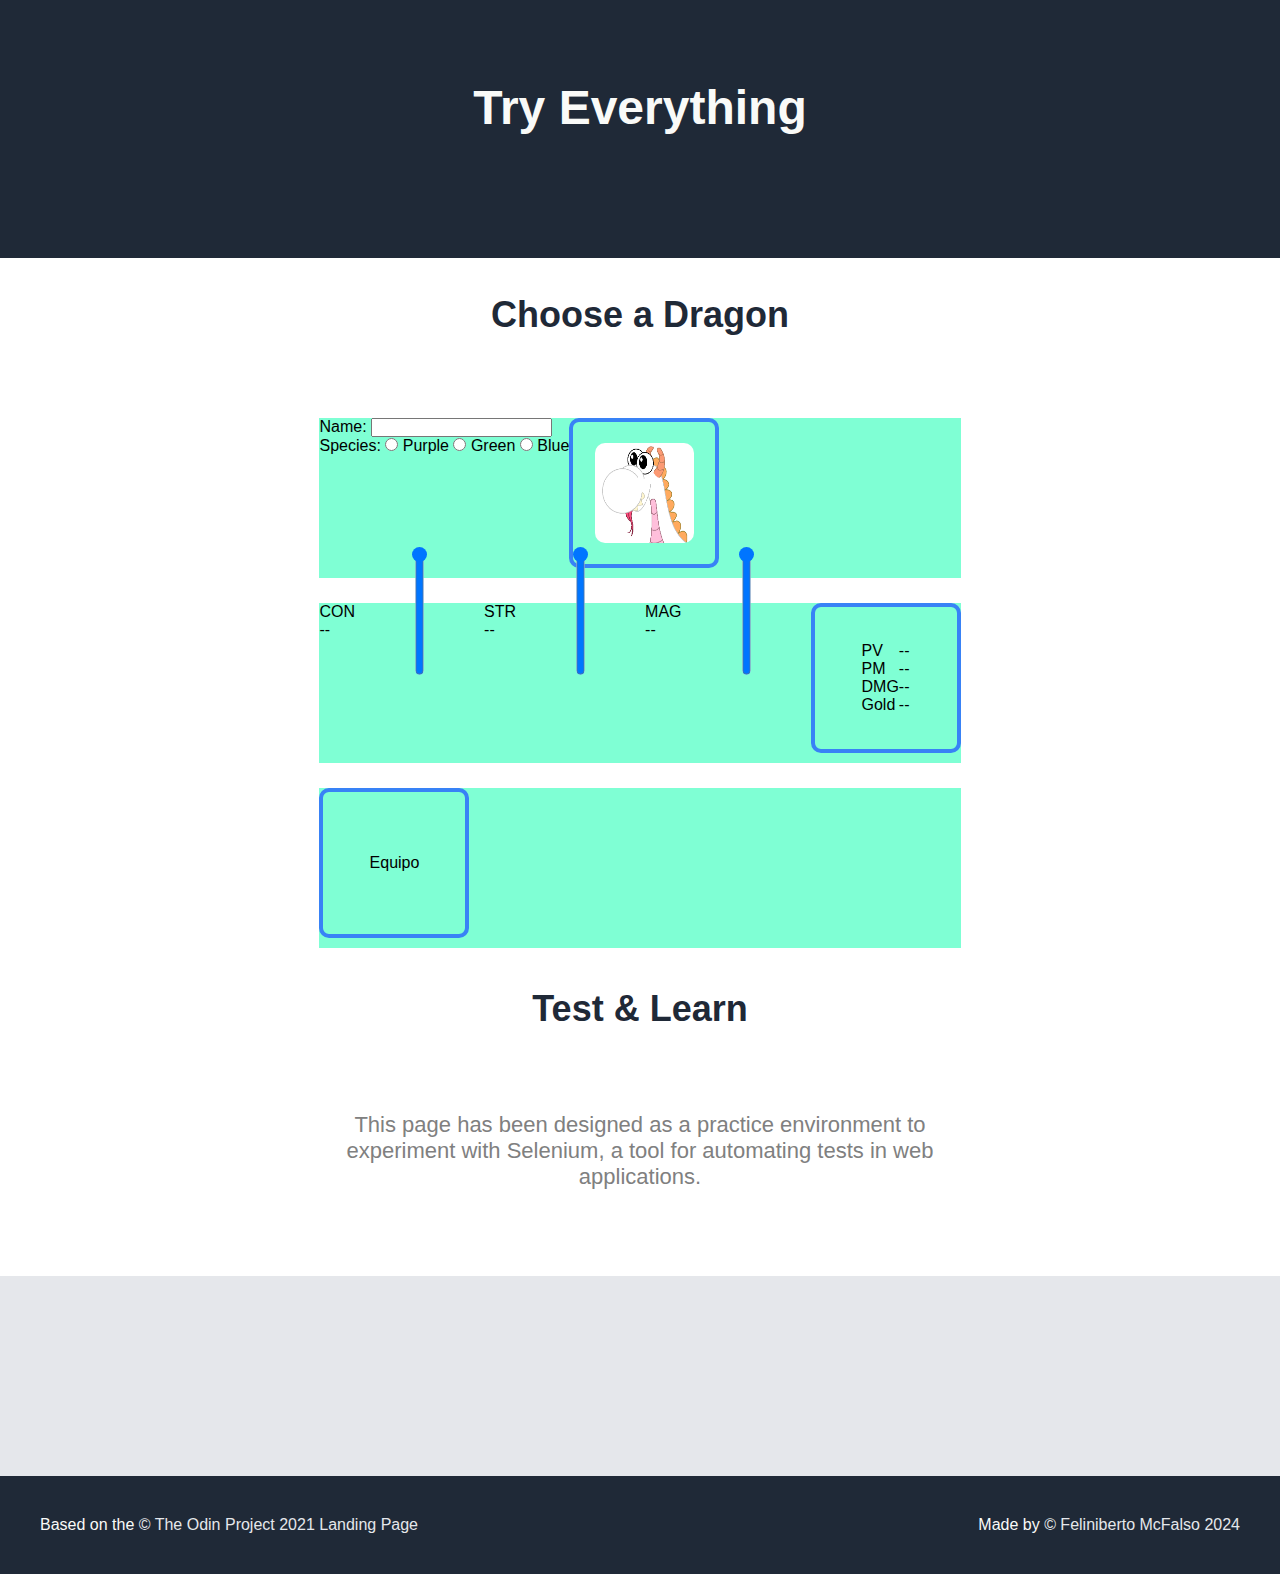
==== exercises/choose_a_dragon.html @ dd58b2ff "Add content to container.dragonsheet" ====
<!DOCTYPE html>
<html lang="en">
    <head>
        <meta charset="UTF-8">
        <meta http-equiv="X-UA-Compatible" content="IE=edge">
        <meta name="viewport" content="width=device-width, initial-scale=1.0">
        <title>Test & Learn</title>
        <link rel="stylesheet" href="../styles.css">
        <link rel="preconnect" href="https://fonts.googleapis.com">
        <link rel="preconnect" href="https://fonts.gstatic.com" crossorigin>
        <link href="https://fonts.googleapis.com/css2?family=Lato:ital,wght@0,400;0,700;1,400;1,700&display=swap" rel="stylesheet">
    </head>
    <body>
        <div class="header">
            <div class="presentation">
                <div class="title">
                    <div class="text1">Try Everything</div>
                </div>
                <div class="menu"></div>
            </div>
        </div>
        <div class="information">
            <div class="titleinfo">Choose a Dragon</div>
            <div class="containerinfo dragonsheet">

                <div class="card dragonsheet">
                    <div class="cardcontent dragonsheet">
                        <div class="name dragonsheet">
                            <label for="name">Name:</label>
                            <input type="text" id="name"/>
                        </div>
                        <div class="radio dragonsheet">
                            <label>Species:</label>
                            <input type="radio" id="purple" name="species">
                            <label for="purple">Purple</label>
                            <input type="radio" id="green" name="species">
                            <label for="green">Green</label>
                            <input type="radio" id="blue" name="species">
                            <label for="blue">Blue</label>
                        </div>
                    </div>
                    <div class="img">
                        <img class="img-content" src="../images/sin_color_piel.png" alt="code">
                    </div>
                </div>

                <div class="card dragonsheet">
                    <div class="cardcontent dragonsheet" id="attributessheet">
                        
                        <div class="attrcard">
                            <div class="attrtitle">CON</div>
                            <div class="attrvalue">--</div>
                        </div>
                        <div class="slidercontainer">
                            <input type="range" min="0" max="4" value="4" class="slider">
                        </div>
                        
                        <div class="attrcard">
                            <div class="attrtitle">STR</div>
                            <div class="attrvalue">--</div>
                        </div>
                        <div class="slidercontainer">
                            <input type="range" min="0" max="4" value="4" class="slider">
                        </div>

                        <div class="attrcard">
                            <div class="attrtitle">MAG</div>
                            <div class="attrvalue">--</div>
                        </div>
                        <div class="slidercontainer">
                            <input type="range" min="0" max="4" value="4" class="slider">
                        </div>

                    </div>
                    <div class="img">
                        <div class="points dragonsheet">
                            <div class="titlepoints">PV</div>
                            <div class="titlepoints">PM</div>
                            <div class="titlepoints">DMG</div>
                            <div class="titlepoints">Gold</div>
                        </div>
                        <div class="valuepoints dragonsheet">
                            <div class="numberpoints">--</div>
                            <div class="numberpoints">--</div>
                            <div class="numberpoints">--</div>
                            <div class="numberpoints">--</div>
                        </div>
                    </div>
                </div>

                <div class="card dragonsheet">
                    
                    <div class="cardcontent dragonsheet">

                    </div>

                    <div class="img">
                        <div>Equipo</div>
                    </div>

                </div>

            </div>
            <div class="titleinfo">Test & Learn</div>
            <div class="subtext">This page has been designed as a practice environment to experiment with Selenium, a tool for automating tests in web applications.</div>
        </div>  
        
        <div class="quotes">
            <div class="quotetext">
                <!--checkbox, label chexckbox, button Clear, button Save-->
            </div>
        </div>
            
        <div class="footer">
            <div class="footer-left">Based on the <a href="https://www.theodinproject.com/lessons/foundations-landing-page">&#169 The Odin Project 2021 Landing Page</a></div>
            <div class="footer-right">Made by <a href="https://github.com/BeCuber">&#169 Feliniberto McFalso 2024</a></div>
        </div>
    </body>
</html>
---- styles.css ----
/* Reseteo y estilos generales */
* {
    box-sizing: border-box;
    font-family: 'Roboto', sans-serif;
    margin: 0;
    padding: 0;
}

body {
    height: 100vh;
    display: flex;
    flex-direction: column;
}

/* Sección header */
.header {
    background-color: #1F2937;
    padding: 80px 200px 1px;
    
}

.presentation {
    display: flex;
    flex-direction: column;
    align-items: center; /* Centra los elementos */
    gap: 32px;
    margin-bottom: 60px;
}

.title {
    display: flex;
    flex-direction: column;
    align-items: flex-start;
}

.text1 {
    font-size: 48px;
    font-weight: bolder;
    color: #F9FAF8;
}

.menu {
    width: 900px;
    display: flex;
    justify-content: space-between;
    align-items: center;
    gap: 10px; /* Espacio entre los links */
    padding: 10px; /* Añadir un poco de padding */
    margin-top: 10px; /* Ajusta el espacio con respecto al fondo */
}

.link {
    background-color: #F9FAF8; /* Comportamiento de botón */
    color: #3882F6;
    border-radius: 7px;
    padding: 20px; /* Ajusta el padding según lo necesario */
    display: flex;
    flex: 1;
    justify-content: center;
    align-items: center;
    cursor: pointer; /* Cambia el cursor al pasar sobre el link */
    width: fit-content; /* Ajusta el ancho al contenido */
    border: none;
    font-size: 18px;
    font-weight: 370;
    margin: 0 5px;
}

/* Sección information */
.information {
    display: flex;
    flex-direction: column;
    align-items: center;
    padding: 36px;
    margin-bottom: 50px;
    gap: 40px;
}

.titleinfo {
    font-size: 36px;
    color: #1F2937;
    font-weight: bolder;
    margin-bottom: 42px;
}

.containerinfo {
    display: flex;
    gap: 25px;
}

.containerinfo.dragonsheet{
    flex-direction: column;
}

.card.dragonsheet{
    display: flex;
    background-color: aquamarine;
}

.img {
    display: flex;
    justify-content: center; /* Centra horizontalmente */
    align-items: center; /* Centra verticalmente */
    height: 150px;
    width: 150px;
    border: 4px solid #3882F6;
    border-radius: 10px;
    margin-bottom: 10px;
}

.img-content {
    width: 70%; /* Mantén este porcentaje o ajusta según lo que necesites */
    height: 70%; /* Mantén este porcentaje o ajusta según lo que necesites */
    border-radius: 10px;
}

.subtext {
    width: 650px;
    text-align: center;
    color: grey;
    font-size: 22px;
    font-weight: 100;
}

/* Sección quotes */

.quotes {
    background-color: #E5E7EB;
    padding: 100px;
    display: flex;
    flex-direction: column;
    align-items: center;
}

.quotetext {
    width: 690px;
    display: flex;
    flex-direction: column;
    align-items: flex-start;
    gap: 12px;
}

.italicquote {
    font-size: 36px;
    font-style: italic;
    font-weight: lighter;
}

.signquote {
    font-size: 22px;
    font-weight: bold;
    align-self: flex-end;
}

/* Sección footer */

.footer {
    background-color: #1F2937;
    display: flex;
    justify-content: space-between; /* Cambiado para separarlos al máximo */
    align-items: center;    
    color: #F9FAF8;
    padding: 40px;
}

.footer-left a,
.footer-right a {
    color: #E5E7EB; /* Color de texto para los enlaces */
    text-decoration: none; /* Evitar subrayado */
}

.footer-left a:hover,
.footer-right a:hover {
    text-decoration: underline; /* Subrayado al pasar el ratón */
}

.slider{
    transform: rotate(270deg);
}

#attributessheet{
    display: flex;
}
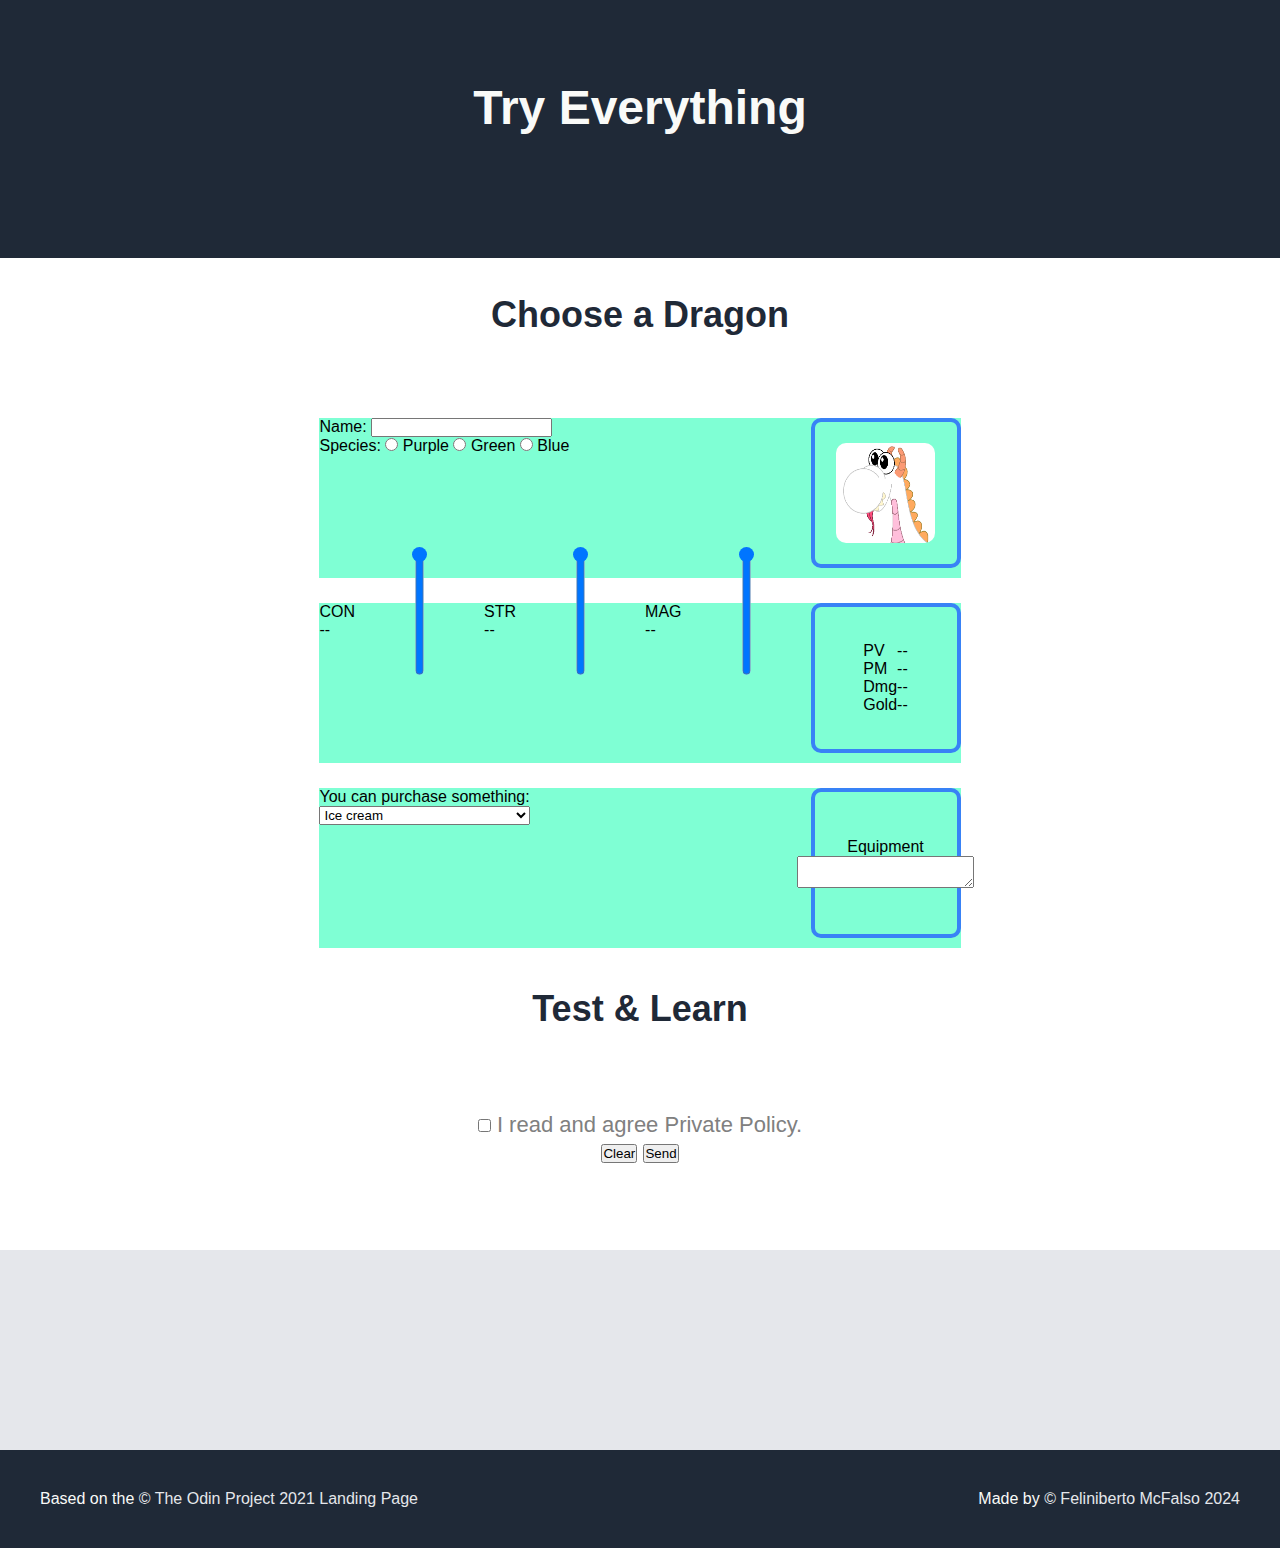
==== commit c326d02d: "Put all initial form elements in choose_a_dragon.html" ====
--- a/exercises/choose_a_dragon.html
+++ b/exercises/choose_a_dragon.html
@@ -21,6 +21,7 @@
         </div>
         <div class="information">
             <div class="titleinfo">Choose a Dragon</div>
+
             <div class="containerinfo dragonsheet">
 
                 <div class="card dragonsheet">
@@ -76,7 +77,7 @@
                         <div class="points dragonsheet">
                             <div class="titlepoints">PV</div>
                             <div class="titlepoints">PM</div>
-                            <div class="titlepoints">DMG</div>
+                            <div class="titlepoints">Dmg</div>
                             <div class="titlepoints">Gold</div>
                         </div>
                         <div class="valuepoints dragonsheet">
@@ -90,24 +91,45 @@
 
                 <div class="card dragonsheet">
                     
-                    <div class="cardcontent dragonsheet">
-
+                    <div class="cardcontent dragonsheet" id="equipmentsheet">
+                        <label for="items">You can purchase something:</label>
+                        <select id="items">
+                            <option value="icecream">Ice cream</option>
+                            <option value="balloon">Balloon</option>
+                            <option value="rubberchicken">Rubber chicken</option>
+                            <option value="canteen">Canteen</option>
+                            <option value="phonecharger">Phone charger</option>
+                            <option value="extinguisher">Extinguisher</option>
+                            <option value="firstaid">First-aid kit</option>
+                        </select>
                     </div>
 
-                    <div class="img">
-                        <div>Equipo</div>
+                    <div class="img" id="equipmentpurchased">
+                        <label for="equipment">Equipment</label>
+                        <textarea id="equipment"></textarea>
                     </div>
 
                 </div>
 
             </div>
+
+
             <div class="titleinfo">Test & Learn</div>
-            <div class="subtext">This page has been designed as a practice environment to experiment with Selenium, a tool for automating tests in web applications.</div>
+            <div class="subtext"><div class="checkboxcontainer">
+                <input type="checkbox" id="agree">
+                <label for="agree">I read and agree Private Policy.</label>
+            </div>
+            <div class="buttonscontainer">
+                <button id="btnclear">Clear</button>
+                <button id="btnsend">Send</button>
+            </div></div>
         </div>  
         
         <div class="quotes">
             <div class="quotetext">
                 <!--checkbox, label chexckbox, button Clear, button Save-->
+                
+                
             </div>
         </div>
             
--- a/styles.css
+++ b/styles.css
@@ -95,6 +95,7 @@
 .card.dragonsheet{
     display: flex;
     background-color: aquamarine;
+    justify-content: space-between;
 }
 
 .img {
@@ -180,4 +181,14 @@
 
 #attributessheet{
     display: flex;
-}+}
+
+#equipmentsheet{
+    display: flex;
+    flex-direction: column;
+}
+
+#equipmentpurchased{
+    display: flex;
+    flex-direction: column;
+}
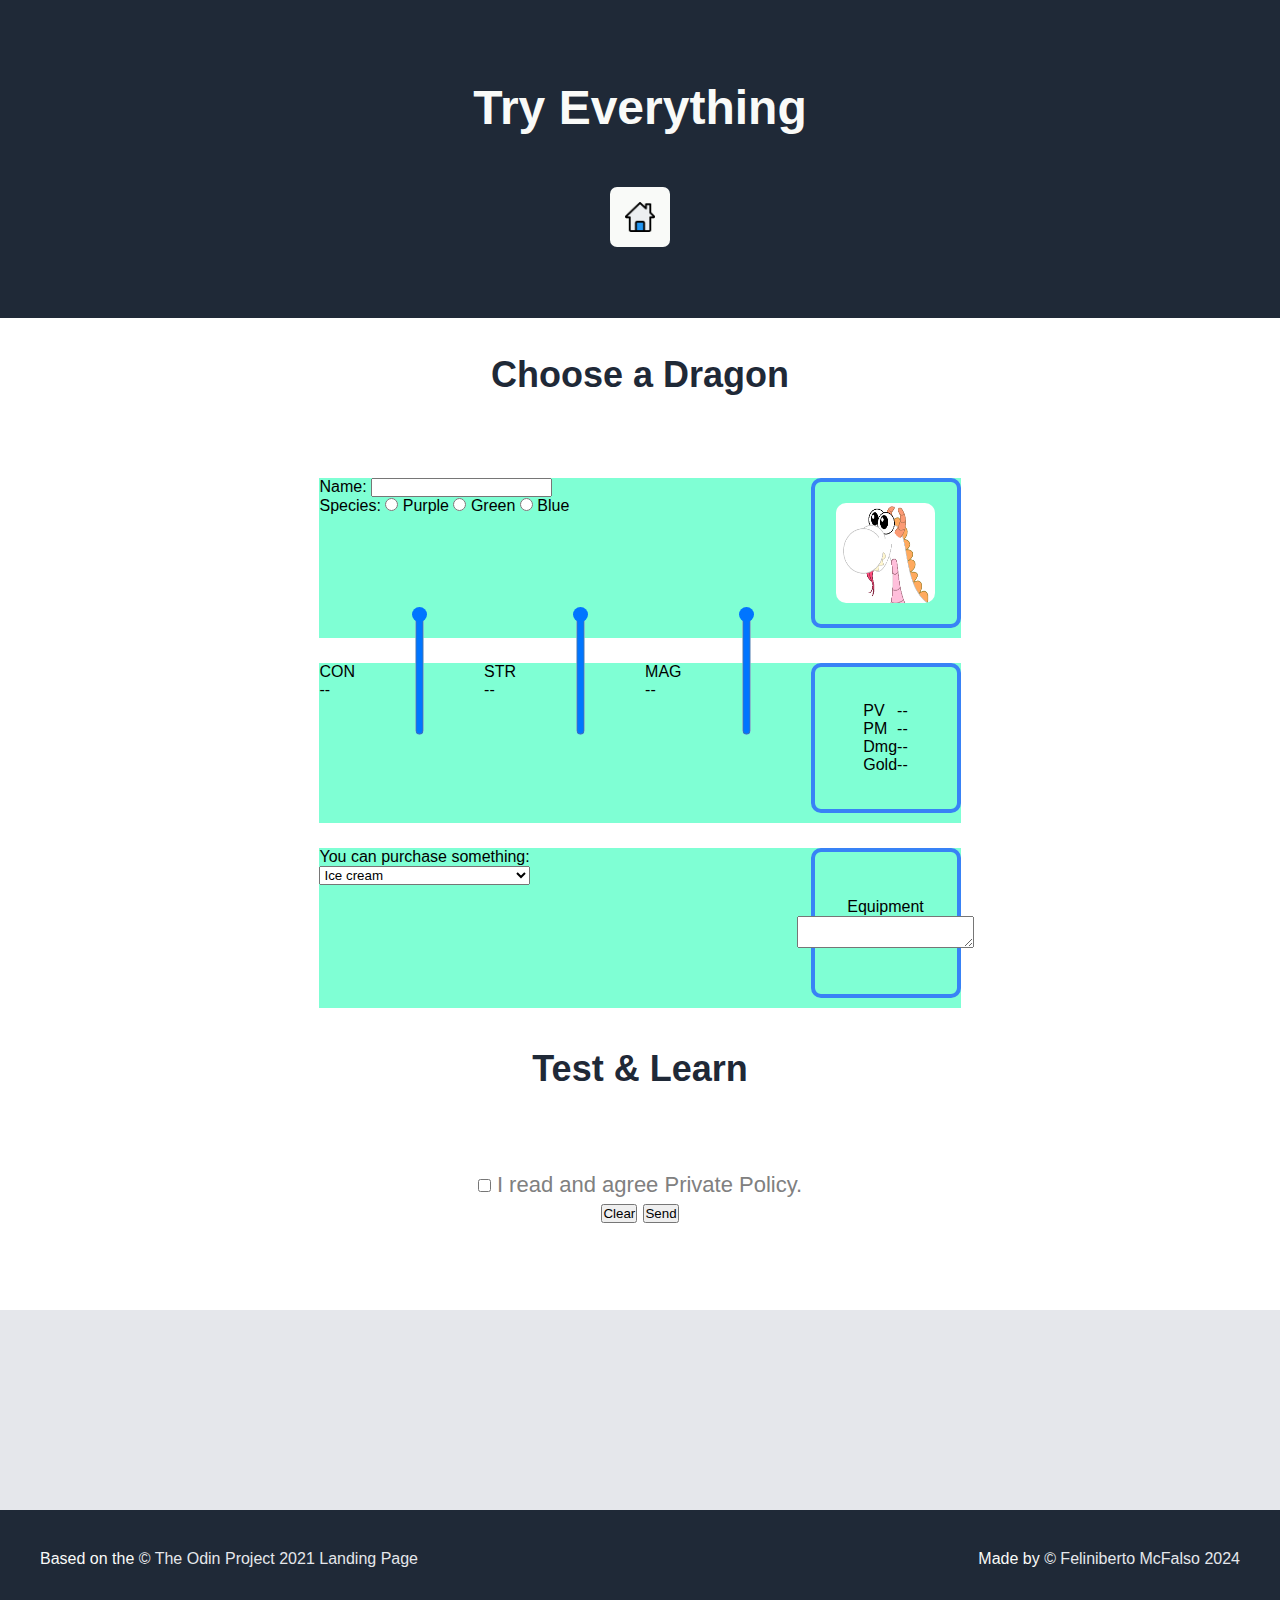
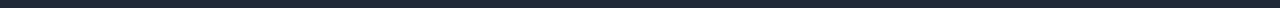
==== commit 31e8a687: "Add home button to choose_a_dragon.html" ====
--- a/exercises/choose_a_dragon.html
+++ b/exercises/choose_a_dragon.html
@@ -16,7 +16,9 @@
                 <div class="title">
                     <div class="text1">Try Everything</div>
                 </div>
-                <div class="menu"></div>
+                <div class="menu" id="homemenu">
+                    <button id="homebtn" class="link" onclick="window.location.href='../index.html'"><img id="homeicon" src="../images/home.png" alt="home"></button>
+                </div>
             </div>
         </div>
         <div class="information">
--- a/styles.css
+++ b/styles.css
@@ -192,3 +192,17 @@
     display: flex;
     flex-direction: column;
 }
+
+#homeicon {
+    max-width: 30px;
+    height: auto;
+}
+
+#homebtn {
+    flex:none;
+    padding: 15px;
+}
+
+#homemenu {
+    justify-content: center;
+}
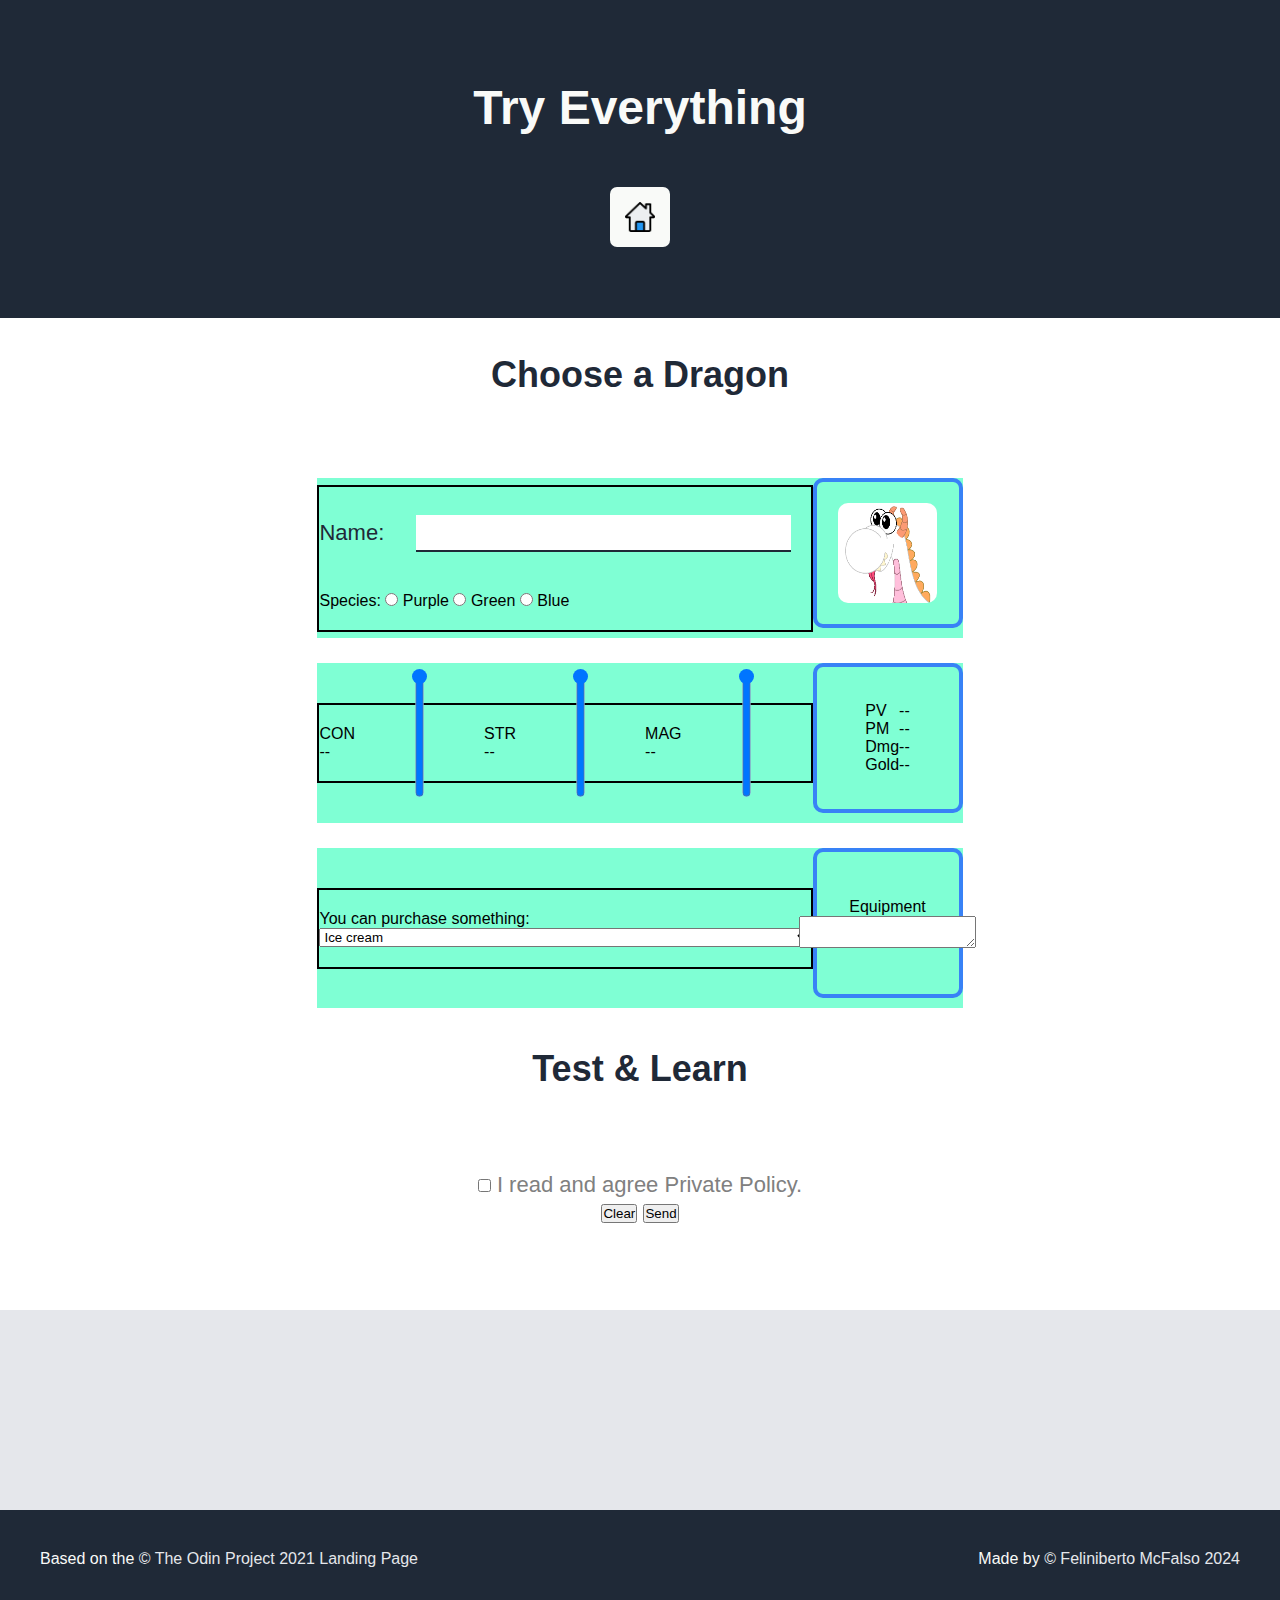
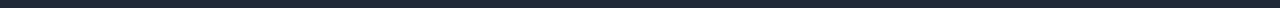
==== commit 8dcd5a28: "Finish Name card id dragonsheet" ====
--- a/exercises/choose_a_dragon.html
+++ b/exercises/choose_a_dragon.html
@@ -27,7 +27,7 @@
             <div class="containerinfo dragonsheet">
 
                 <div class="card dragonsheet">
-                    <div class="cardcontent dragonsheet">
+                    <div class="cardcontent dragonsheet" id="identifysheet">
                         <div class="name dragonsheet">
                             <label for="name">Name:</label>
                             <input type="text" id="name"/>
--- a/styles.css
+++ b/styles.css
@@ -96,6 +96,7 @@
     display: flex;
     background-color: aquamarine;
     justify-content: space-between;
+    align-items: center;
 }
 
 .img {
@@ -206,3 +207,42 @@
 #homemenu {
     justify-content: center;
 }
+
+.cardcontent.dragonsheet {
+    border: 2px solid black;
+    flex: 1;
+    padding-top: 20px;
+    padding-bottom: 20px;
+    
+}
+
+#identifysheet {
+    display: flex;
+    flex-direction: column;
+    justify-content: space-around;
+    gap: 32px;
+    
+}
+
+.name.dragonsheet {
+    display: flex;
+    align-items: center;
+    gap: 32px;
+    text-align: center;
+    color: #1F2937;
+    font-size: 22px;
+    font-weight: 100;
+}
+
+#name {
+    width: 100%;
+    padding: 6px 12px;
+    margin: 8px 0;
+    box-sizing: border-box;
+    border: none;
+    border-bottom: 2px solid #1F2937;
+    color: #1F2937;
+    font-size: 20px;
+    font-weight: 100;
+    margin-right: 20px;
+}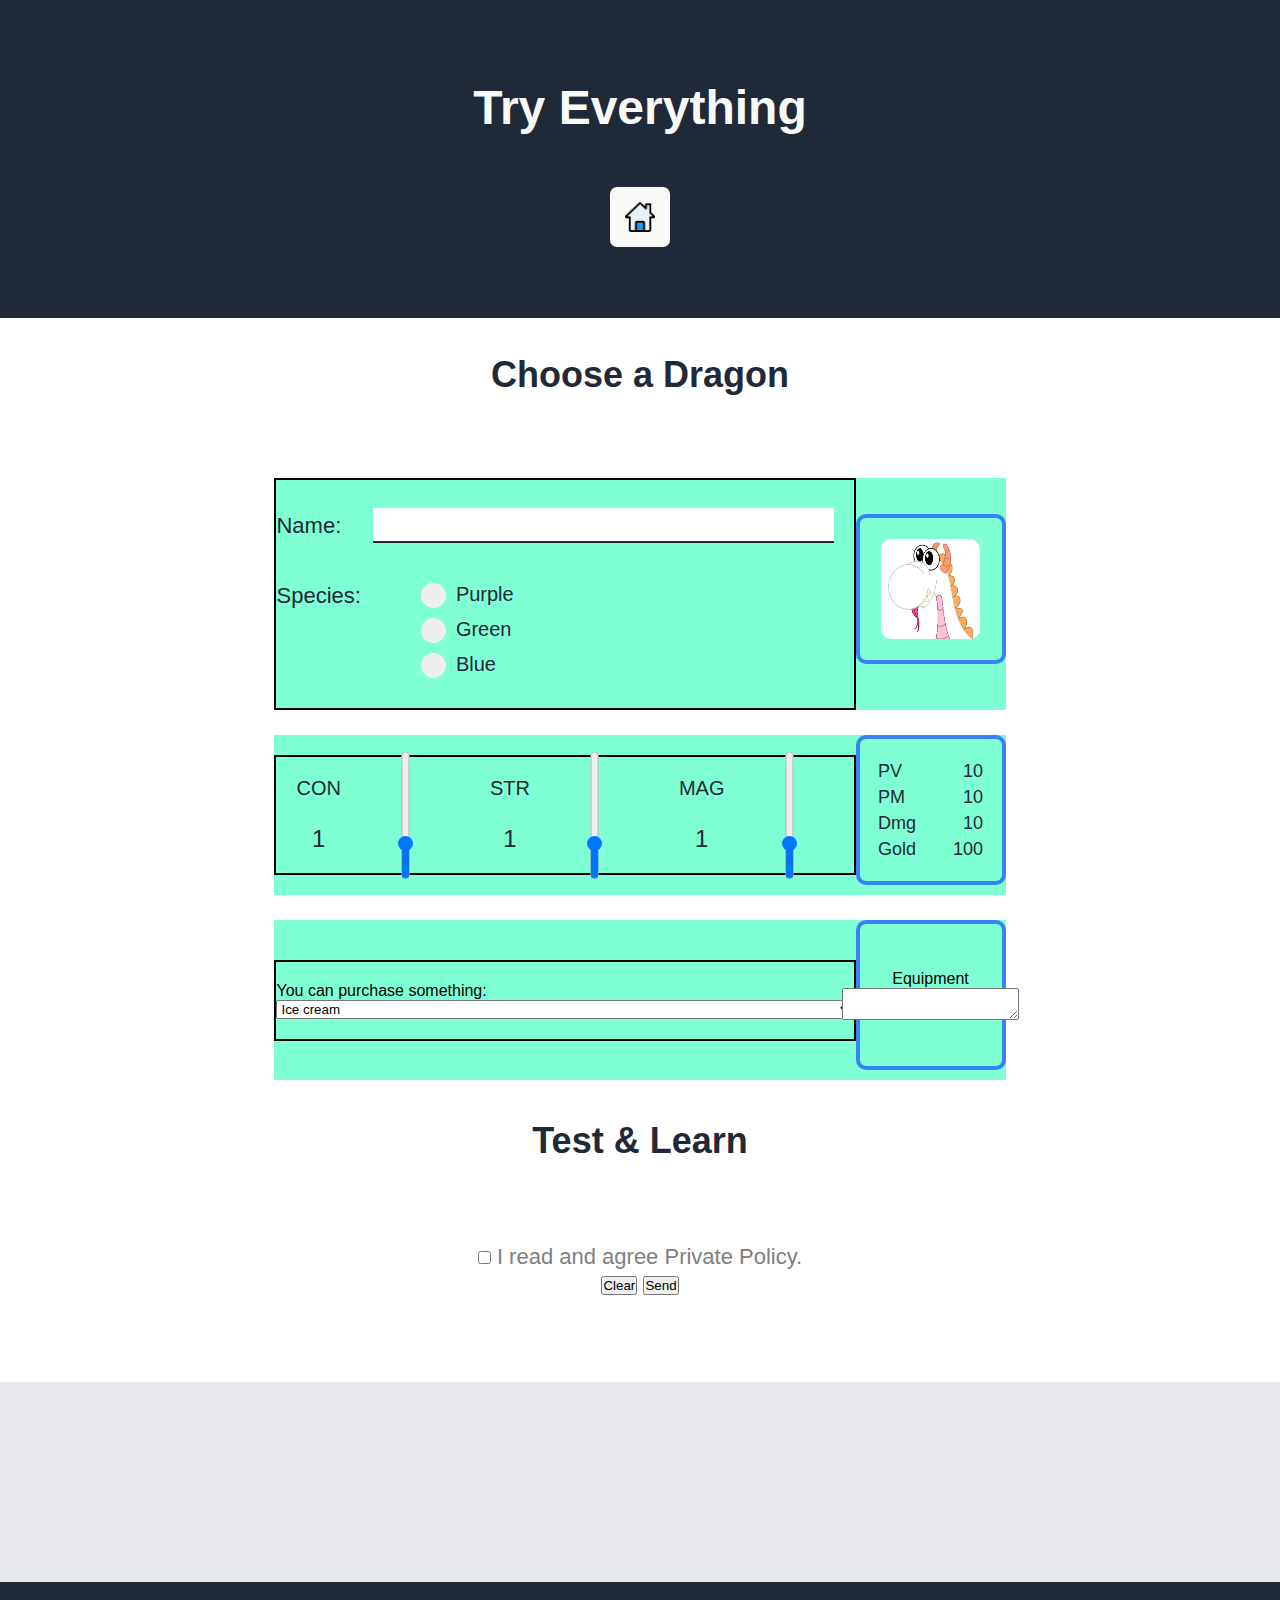
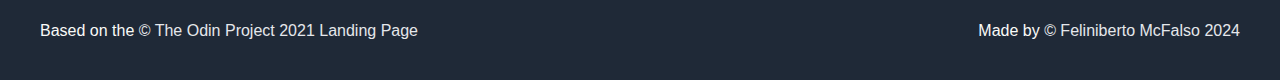
==== commit a4d93512: "Modify cards of attributes and name" ====
--- a/exercises/choose_a_dragon.html
+++ b/exercises/choose_a_dragon.html
@@ -34,12 +34,20 @@
                         </div>
                         <div class="radio dragonsheet">
                             <label>Species:</label>
-                            <input type="radio" id="purple" name="species">
-                            <label for="purple">Purple</label>
-                            <input type="radio" id="green" name="species">
-                            <label for="green">Green</label>
-                            <input type="radio" id="blue" name="species">
-                            <label for="blue">Blue</label>
+                            <div class="radiobtn dragonsheet">
+                                <label class="labelforradiobtn">Purple
+                                    <input type="radio" id="purple" name="species">
+                                    <span class="checkmark"></span>
+                                </label>
+                                <label class="labelforradiobtn">Green
+                                    <input type="radio" id="green" name="species">
+                                    <span class="checkmark"></span>
+                                </label>
+                                <label class="labelforradiobtn">Blue
+                                    <input type="radio" id="blue" name="species">
+                                    <span class="checkmark"></span>
+                                </label>
+                            </div>
                         </div>
                     </div>
                     <div class="img">
@@ -52,30 +60,30 @@
                         
                         <div class="attrcard">
                             <div class="attrtitle">CON</div>
-                            <div class="attrvalue">--</div>
+                            <div class="attrvalue">1</div>
                         </div>
                         <div class="slidercontainer">
-                            <input type="range" min="0" max="4" value="4" class="slider">
+                            <input type="range" min="0" max="4" value="1" class="slider" id="slidercon">
                         </div>
                         
                         <div class="attrcard">
                             <div class="attrtitle">STR</div>
-                            <div class="attrvalue">--</div>
+                            <div class="attrvalue">1</div>
                         </div>
                         <div class="slidercontainer">
-                            <input type="range" min="0" max="4" value="4" class="slider">
+                            <input type="range" min="0" max="4" value="1" class="slider" id="sliderstr">
                         </div>
 
                         <div class="attrcard">
                             <div class="attrtitle">MAG</div>
-                            <div class="attrvalue">--</div>
+                            <div class="attrvalue">1</div>
                         </div>
                         <div class="slidercontainer">
-                            <input type="range" min="0" max="4" value="4" class="slider">
+                            <input type="range" min="0" max="4" value="1" class="slider" id="slidermag">
                         </div>
 
                     </div>
-                    <div class="img">
+                    <div class="img" id="pointscard">
                         <div class="points dragonsheet">
                             <div class="titlepoints">PV</div>
                             <div class="titlepoints">PM</div>
@@ -83,10 +91,10 @@
                             <div class="titlepoints">Gold</div>
                         </div>
                         <div class="valuepoints dragonsheet">
-                            <div class="numberpoints">--</div>
-                            <div class="numberpoints">--</div>
-                            <div class="numberpoints">--</div>
-                            <div class="numberpoints">--</div>
+                            <div class="numberpoints">10</div>
+                            <div class="numberpoints">10</div>
+                            <div class="numberpoints">10</div>
+                            <div class="numberpoints">100</div>
                         </div>
                     </div>
                 </div>
--- a/styles.css
+++ b/styles.css
@@ -242,7 +242,128 @@
     border: none;
     border-bottom: 2px solid #1F2937;
     color: #1F2937;
+    font-size: 18px;
+    font-weight: 100;
+    margin-right: 20px;
+}
+
+.radio.dragonsheet {
+    color: #1F2937;
+    font-size: 22px;
+    font-weight: 100;
+    display: flex;
+}
+
+.radiobtn.dragonsheet {
+    margin-left: 60px;
+}
+
+/* The container */
+.labelforradiobtn {
+    display: block;
+    position: relative;
+    padding-left: 35px;
+    margin-bottom: 12px;
+    cursor: pointer;
     font-size: 20px;
-    font-weight: 100;
-    margin-right: 20px;
-}+    -webkit-user-select: none;
+    -moz-user-select: none;
+    -ms-user-select: none;
+    user-select: none;
+  }
+  
+  /* Hide the browser's default radio button */
+  .labelforradiobtn input {
+    position: absolute;
+    opacity: 0;
+    cursor: pointer;
+  }
+  
+  /* Create a custom radio button */
+  .checkmark {
+    position: absolute;
+    top: 0;
+    left: 0;
+    height: 25px;
+    width: 25px;
+    background-color: #eee;
+    border-radius: 50%;
+  }
+  
+  /* On mouse-over, add a grey background color */
+  .labelforradiobtn:hover input ~ .checkmark {
+    background-color: #ccc;
+  }
+  
+  /* When the radio button is checked, add a blue background */
+  .labelforradiobtn input:checked ~ .checkmark {
+    background-color: #2196F3;
+  }
+  
+  /* Create the indicator (the dot/circle - hidden when not checked) */
+  .checkmark:after {
+    content: "";
+    position: absolute;
+    display: none;
+  }
+  
+  /* Show the indicator (dot/circle) when checked */
+  .labelforradiobtn input:checked ~ .checkmark:after {
+    display: block;
+  }
+  
+  /* Style the indicator (dot/circle) */
+  .labelforradiobtn .checkmark:after {
+       top: 9px;
+      left: 9px;
+      width: 8px;
+      height: 8px;
+      border-radius: 50%;
+      background: white;
+  }
+
+  .attrcard {
+    color: #1F2937;
+    font-size: 20px;
+    font-weight: 100;
+    text-align: center;
+    display: flex;
+    flex-direction: column;
+    align-items: center;
+    justify-content:center;
+    gap: 25px;
+    margin-left: 20px;
+  }
+
+  .attrvalue{
+    font-size: 24px;
+    font-weight: 400;
+  }
+
+  .slidercontainer{
+    margin-top: 30px;
+  }
+
+#pointscard {
+    color: #1F2937;
+    font-size: 18px;
+    font-weight: 100;
+    display: flex;
+    align-self: center;
+    justify-content:space-around;
+}
+
+.points.dragonsheet{
+    display: flex;
+    flex-direction: column;
+    gap: 5px;
+}
+
+.valuepoints.dragonsheet{
+    display: flex;
+    flex-direction: column;
+    gap: 5px;
+    font-weight: 300;
+    align-items: flex-end;
+}
+  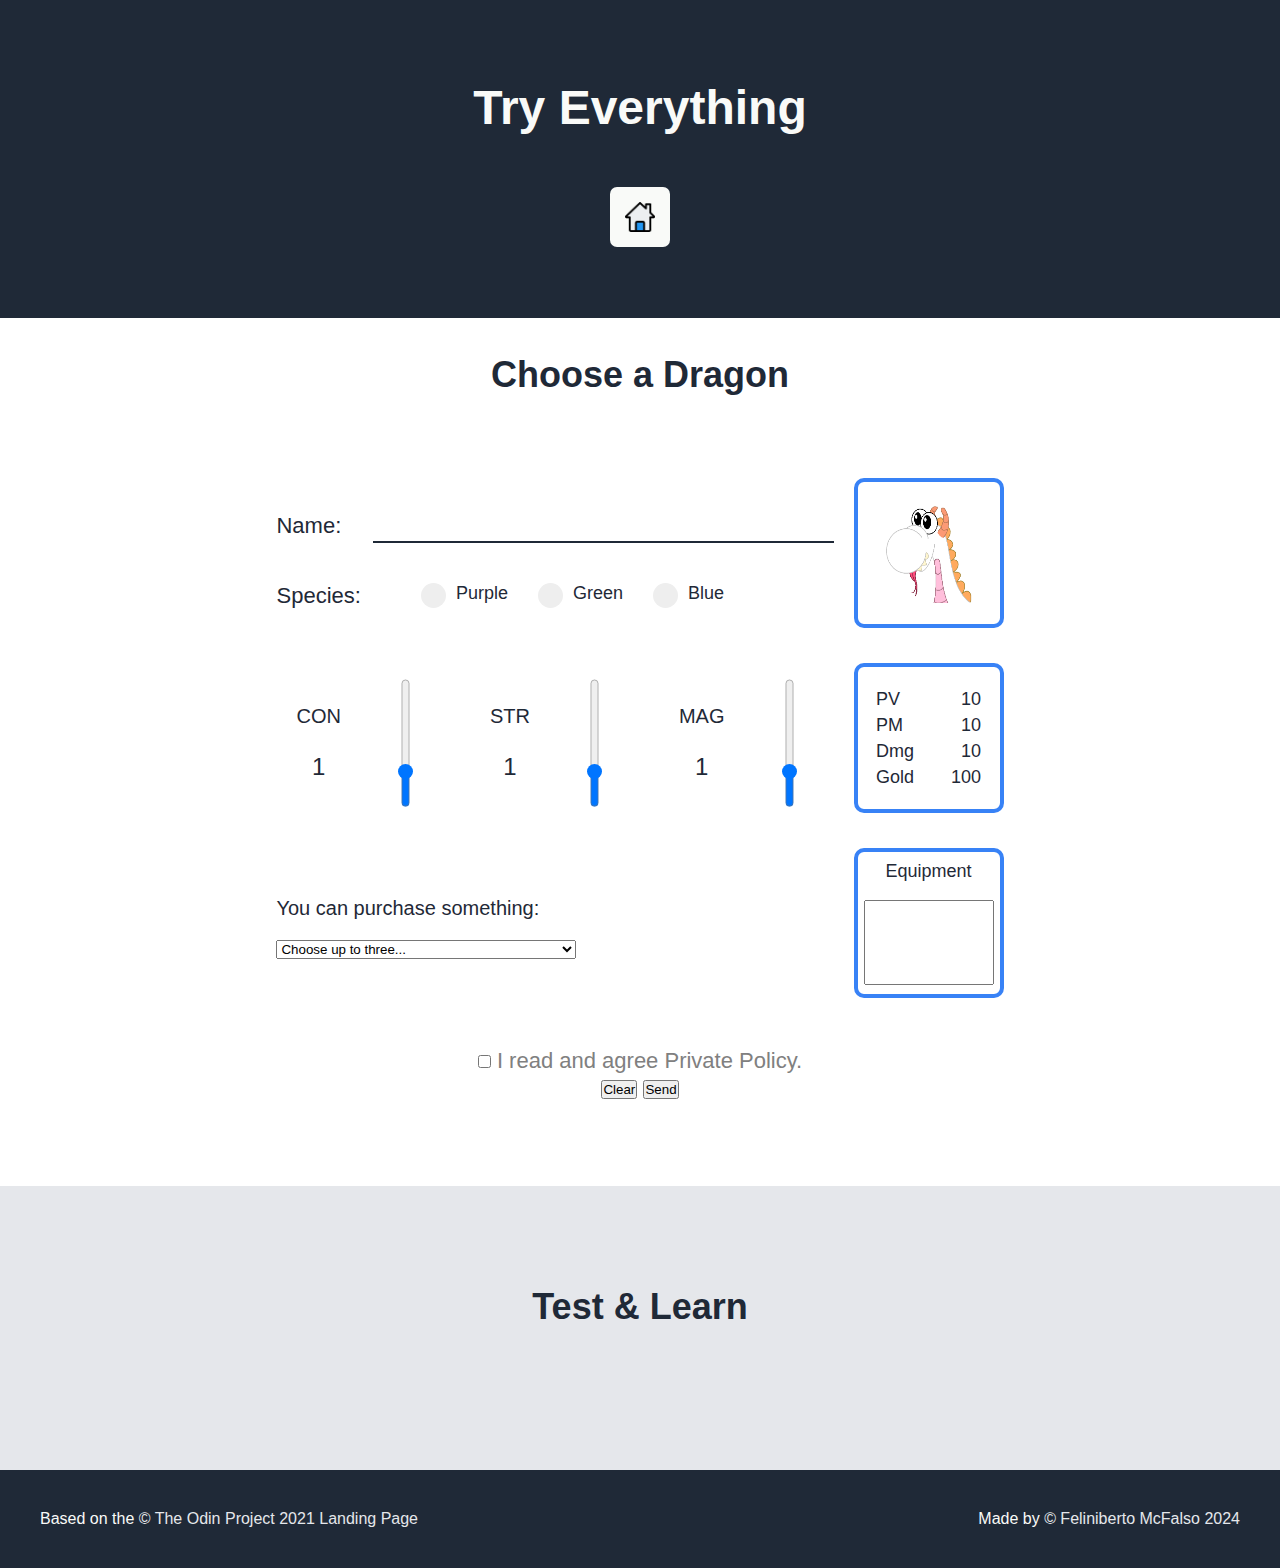
==== commit b2160e52: "Add Js for sliders radiobtns select and textarea" ====
--- a/exercises/choose_a_dragon.html
+++ b/exercises/choose_a_dragon.html
@@ -6,6 +6,7 @@
         <meta name="viewport" content="width=device-width, initial-scale=1.0">
         <title>Test & Learn</title>
         <link rel="stylesheet" href="../styles.css">
+        <script src="../script.js" defer></script>
         <link rel="preconnect" href="https://fonts.googleapis.com">
         <link rel="preconnect" href="https://fonts.gstatic.com" crossorigin>
         <link href="https://fonts.googleapis.com/css2?family=Lato:ital,wght@0,400;0,700;1,400;1,700&display=swap" rel="stylesheet">
@@ -57,32 +58,31 @@
 
                 <div class="card dragonsheet">
                     <div class="cardcontent dragonsheet" id="attributessheet">
-                        
                         <div class="attrcard">
-                            <div class="attrtitle">CON</div>
-                            <div class="attrvalue">1</div>
+                            <div class="attrtitle" id="attrtitlecon">CON</div>
+                            <div class="attrvalue" id="attrvaluecon">1</div>
                         </div>
-                        <div class="slidercontainer">
+                        <div class="slidercontainer" id="sliderconcontainer">
                             <input type="range" min="0" max="4" value="1" class="slider" id="slidercon">
                         </div>
                         
                         <div class="attrcard">
-                            <div class="attrtitle">STR</div>
-                            <div class="attrvalue">1</div>
+                            <div class="attrtitle" id="attrtitlestr">STR</div>
+                            <div class="attrvalue" id="attrvaluestr">1</div>
                         </div>
-                        <div class="slidercontainer">
+                        <div class="slidercontainer" id="sliderstrcontainer">
                             <input type="range" min="0" max="4" value="1" class="slider" id="sliderstr">
                         </div>
-
+                    
                         <div class="attrcard">
-                            <div class="attrtitle">MAG</div>
-                            <div class="attrvalue">1</div>
+                            <div class="attrtitle" id="attrtitlemag">MAG</div>
+                            <div class="attrvalue" id="attrvaluemag">1</div>
                         </div>
-                        <div class="slidercontainer">
+                        <div class="slidercontainer" id="slidermagcontainer">
                             <input type="range" min="0" max="4" value="1" class="slider" id="slidermag">
                         </div>
-
                     </div>
+                    
                     <div class="img" id="pointscard">
                         <div class="points dragonsheet">
                             <div class="titlepoints">PV</div>
@@ -99,11 +99,12 @@
                     </div>
                 </div>
 
-                <div class="card dragonsheet">
+                <div class="card dragonsheet" id="store">
                     
                     <div class="cardcontent dragonsheet" id="equipmentsheet">
                         <label for="items">You can purchase something:</label>
-                        <select id="items">
+                        <select name="items" id="itemsforsell">
+                            <option value="" disabled selected>Choose up to three...</option>
                             <option value="icecream">Ice cream</option>
                             <option value="balloon">Balloon</option>
                             <option value="rubberchicken">Rubber chicken</option>
@@ -116,19 +117,18 @@
 
                     <div class="img" id="equipmentpurchased">
                         <label for="equipment">Equipment</label>
-                        <textarea id="equipment"></textarea>
+                        <textarea id="equipment" rows="3" col="20"></textarea>
                     </div>
 
                 </div>
 
             </div>
 
-
-            <div class="titleinfo">Test & Learn</div>
             <div class="subtext"><div class="checkboxcontainer">
                 <input type="checkbox" id="agree">
                 <label for="agree">I read and agree Private Policy.</label>
             </div>
+
             <div class="buttonscontainer">
                 <button id="btnclear">Clear</button>
                 <button id="btnsend">Send</button>
@@ -136,10 +136,8 @@
         </div>  
         
         <div class="quotes">
-            <div class="quotetext">
-                <!--checkbox, label chexckbox, button Clear, button Save-->
-                
-                
+            <div class="quotetext" id="exercisesquotes">
+                <div class="titleinfo">Test & Learn</div>                
             </div>
         </div>
             
--- a/styles.css
+++ b/styles.css
@@ -94,7 +94,6 @@
 
 .card.dragonsheet{
     display: flex;
-    background-color: aquamarine;
     justify-content: space-between;
     align-items: center;
 }
@@ -209,7 +208,6 @@
 }
 
 .cardcontent.dragonsheet {
-    border: 2px solid black;
     flex: 1;
     padding-top: 20px;
     padding-bottom: 20px;
@@ -256,6 +254,8 @@
 
 .radiobtn.dragonsheet {
     margin-left: 60px;
+    display: flex;
+    gap: 30px;
 }
 
 /* The container */
@@ -265,7 +265,7 @@
     padding-left: 35px;
     margin-bottom: 12px;
     cursor: pointer;
-    font-size: 20px;
+    font-size: 18px;
     -webkit-user-select: none;
     -moz-user-select: none;
     -ms-user-select: none;
@@ -314,12 +314,12 @@
   
   /* Style the indicator (dot/circle) */
   .labelforradiobtn .checkmark:after {
-       top: 9px;
-      left: 9px;
-      width: 8px;
-      height: 8px;
-      border-radius: 50%;
-      background: white;
+    top: 9px;
+    left: 9px;
+    width: 8px;
+    height: 8px;
+    border-radius: 50%;
+    background: white;
   }
 
   .attrcard {
@@ -366,4 +366,36 @@
     font-weight: 300;
     align-items: flex-end;
 }
-  +
+#equipmentsheet {
+    color: #1F2937;
+    font-size: 20px;
+    font-weight: 100;
+    display: flex;
+    gap: 20px;
+    flex: none;
+    width: 300px; /* Ajusta el valor según el tamaño deseado */
+    max-width: 100%;
+}
+
+#equipmentpurchased{
+    color: #1F2937;
+    font-size: 18px;
+    font-weight: 100;
+    display: flex;
+    flex-direction: column;
+    justify-content: space-around;
+}
+
+#equipment {
+    width: 130px;
+    height: 85px;
+    padding: 10px;
+    font-size: 14px;
+    color: #1F2937;
+    resize: none;
+}
+
+#exercisesquotes{
+    align-items: center;
+}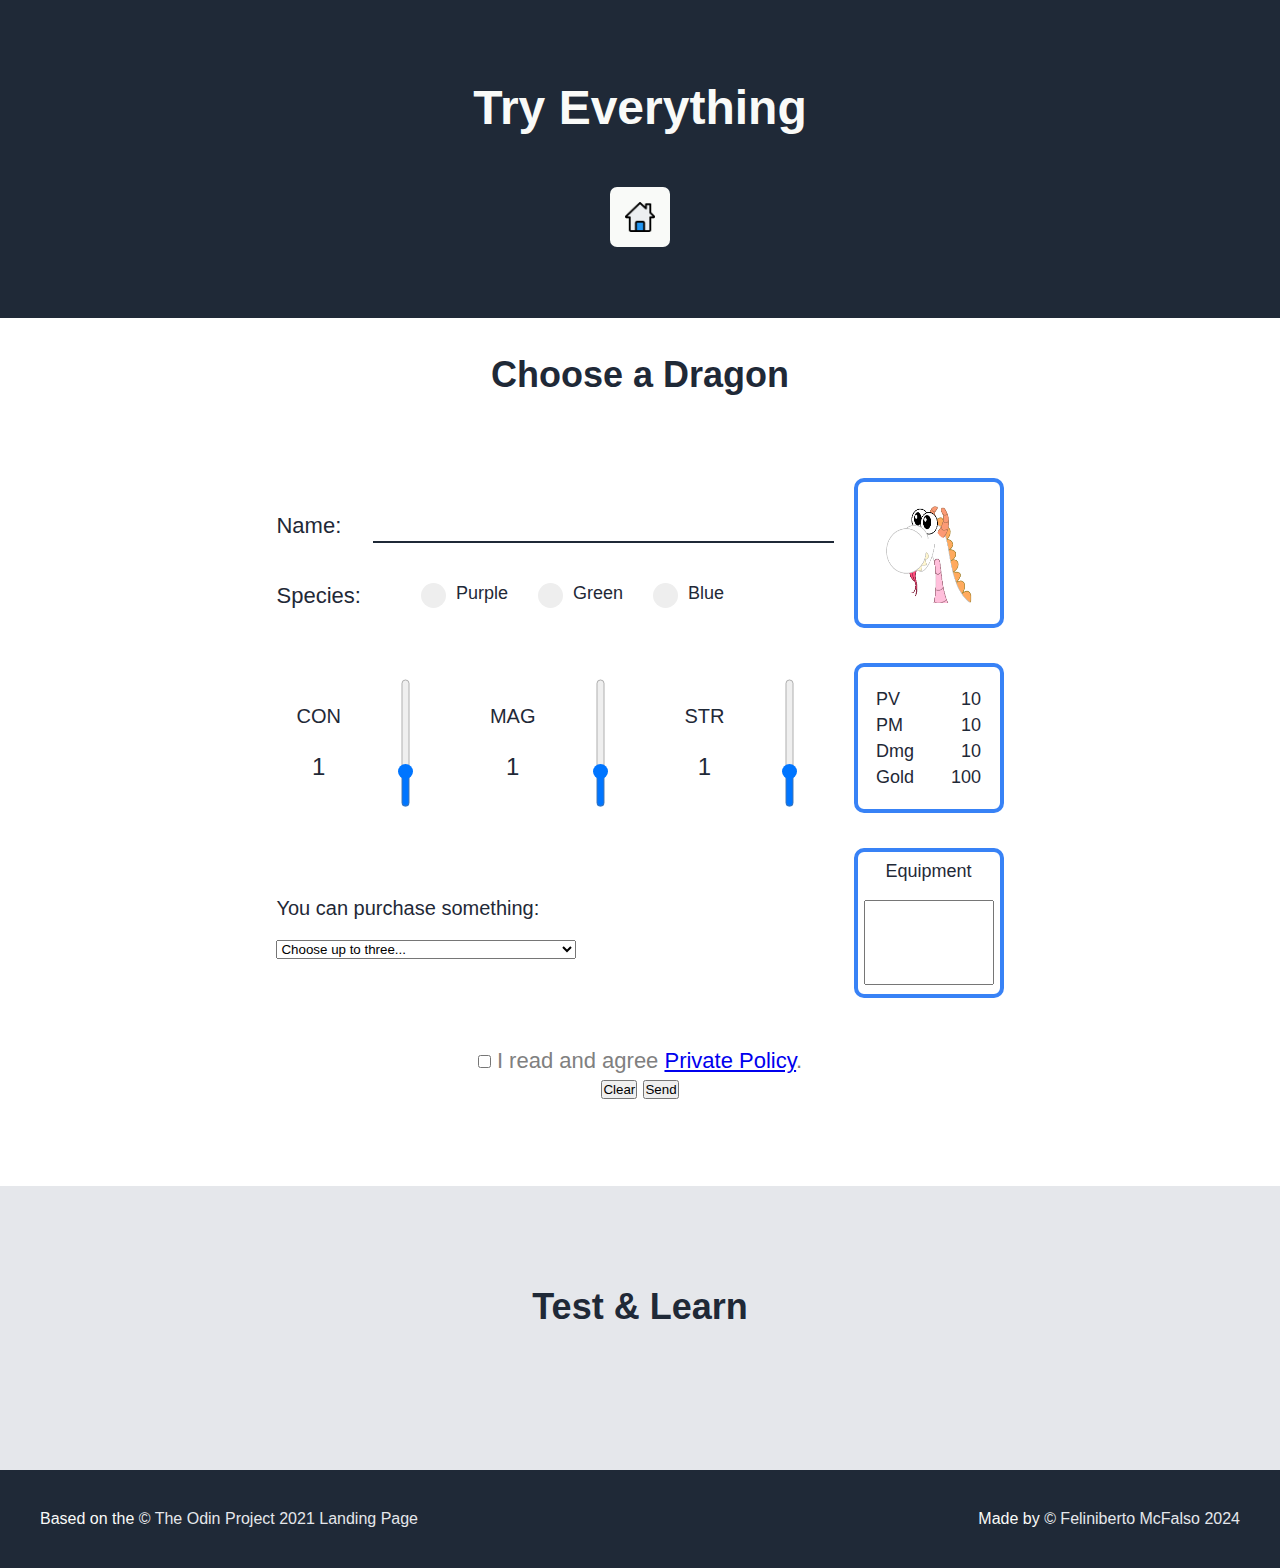
==== commit cef3ab49: "Fix textarea and attr points logic, add link to policy" ====
--- a/exercises/choose_a_dragon.html
+++ b/exercises/choose_a_dragon.html
@@ -67,6 +67,14 @@
                         </div>
                         
                         <div class="attrcard">
+                            <div class="attrtitle" id="attrtitlemag">MAG</div>
+                            <div class="attrvalue" id="attrvaluemag">1</div>
+                        </div>
+                        <div class="slidercontainer" id="slidermagcontainer">
+                            <input type="range" min="0" max="4" value="1" class="slider" id="slidermag">
+                        </div>
+
+                        <div class="attrcard">
                             <div class="attrtitle" id="attrtitlestr">STR</div>
                             <div class="attrvalue" id="attrvaluestr">1</div>
                         </div>
@@ -74,13 +82,6 @@
                             <input type="range" min="0" max="4" value="1" class="slider" id="sliderstr">
                         </div>
                     
-                        <div class="attrcard">
-                            <div class="attrtitle" id="attrtitlemag">MAG</div>
-                            <div class="attrvalue" id="attrvaluemag">1</div>
-                        </div>
-                        <div class="slidercontainer" id="slidermagcontainer">
-                            <input type="range" min="0" max="4" value="1" class="slider" id="slidermag">
-                        </div>
                     </div>
                     
                     <div class="img" id="pointscard">
@@ -91,10 +92,10 @@
                             <div class="titlepoints">Gold</div>
                         </div>
                         <div class="valuepoints dragonsheet">
-                            <div class="numberpoints">10</div>
-                            <div class="numberpoints">10</div>
-                            <div class="numberpoints">10</div>
-                            <div class="numberpoints">100</div>
+                            <div class="numberpoints" id="totalpv">10</div>
+                            <div class="numberpoints" id="totalpm">10</div>
+                            <div class="numberpoints" id="totaldmg">10</div>
+                            <div class="numberpoints" id="totalgold">100</div>
                         </div>
                     </div>
                 </div>
@@ -126,7 +127,7 @@
 
             <div class="subtext"><div class="checkboxcontainer">
                 <input type="checkbox" id="agree">
-                <label for="agree">I read and agree Private Policy.</label>
+                <label for="agree">I read and agree <a href="https://www.youtube.com/watch?v=dQw4w9WgXcQ">Private Policy</a>.</label>
             </div>
 
             <div class="buttonscontainer">
--- a/styles.css
+++ b/styles.css
@@ -391,7 +391,7 @@
     width: 130px;
     height: 85px;
     padding: 10px;
-    font-size: 14px;
+    font-size: 13px;
     color: #1F2937;
     resize: none;
 }
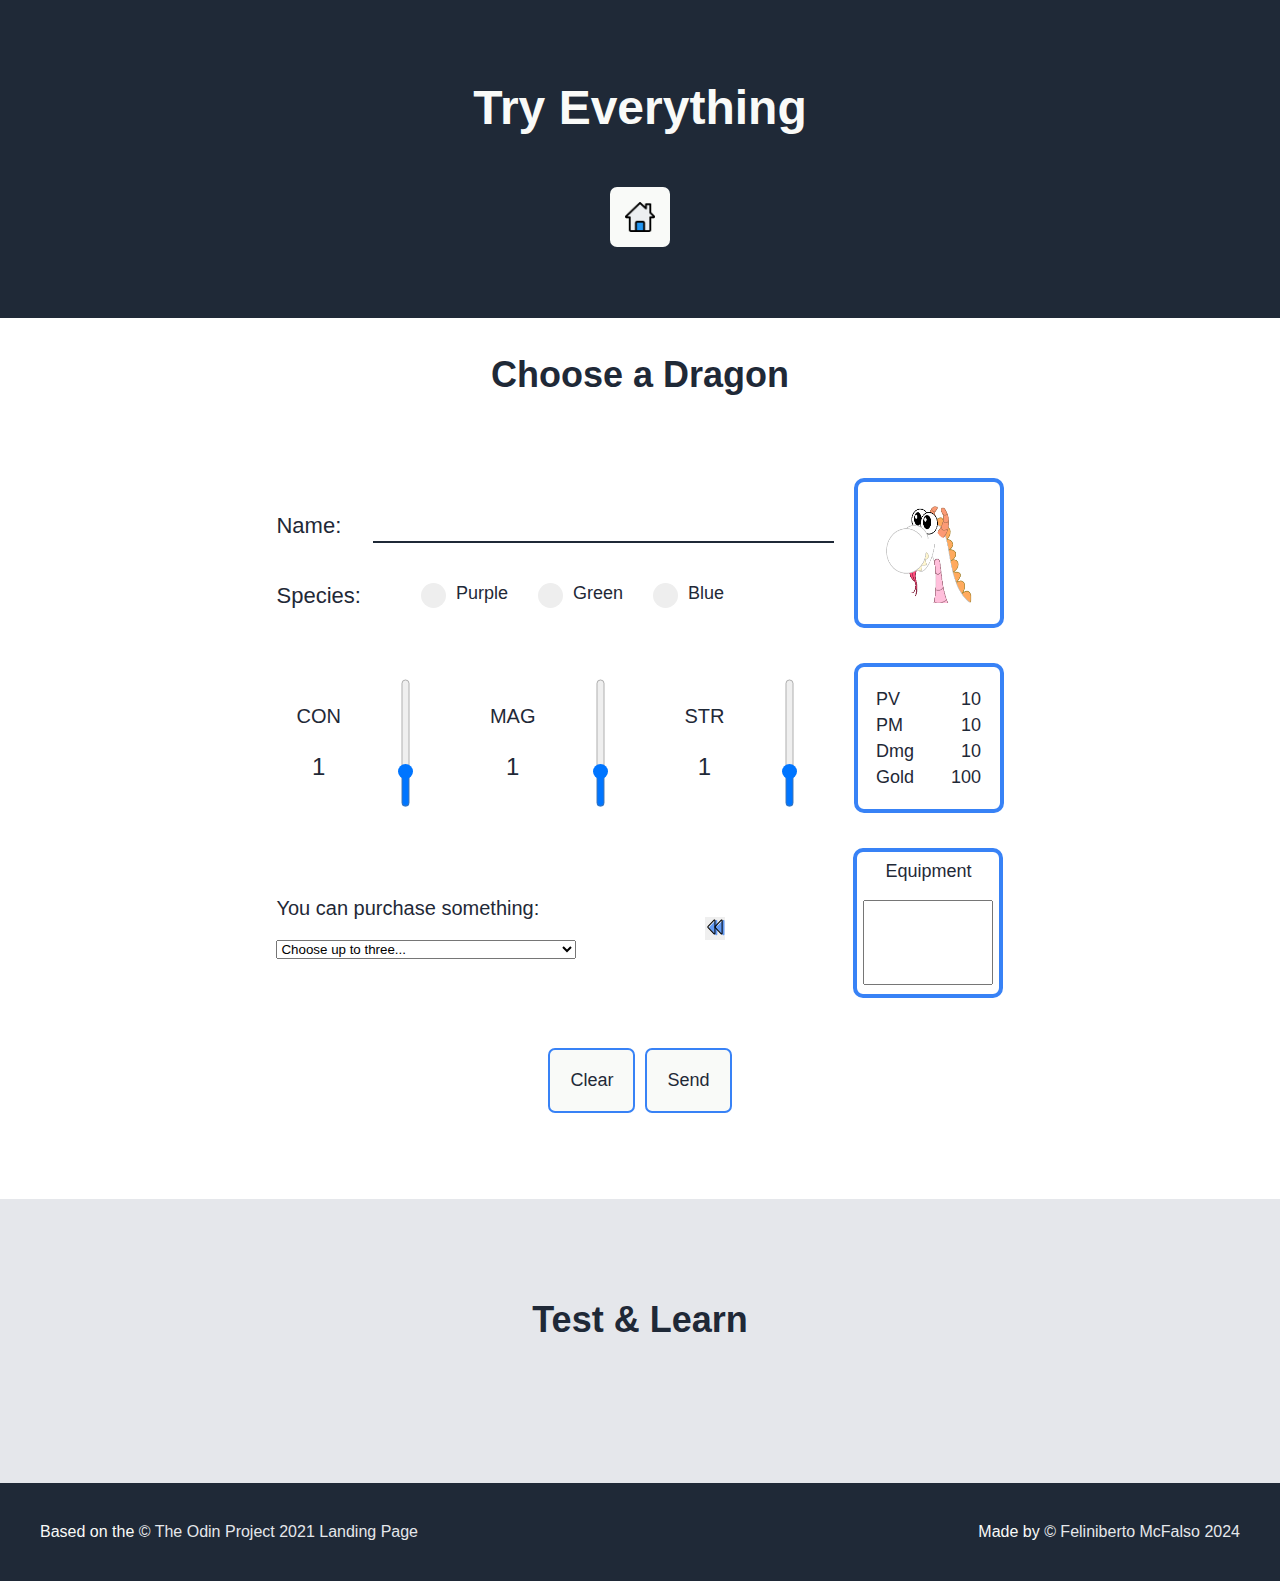
==== commit 314e3cde: "Add logic to sell back items and 8attr points max. Bug in update attributes when selling back items." ====
--- a/exercises/choose_a_dragon.html
+++ b/exercises/choose_a_dragon.html
@@ -116,24 +116,24 @@
                         </select>
                     </div>
 
+                    <button id="payback"><img id="rewind" src="../images/rewind.svg" alt="Pay back"></button>
+
                     <div class="img" id="equipmentpurchased">
                         <label for="equipment">Equipment</label>
                         <textarea id="equipment" rows="3" col="20"></textarea>
                     </div>
-
                 </div>
-
             </div>
-
+            <!--
             <div class="subtext"><div class="checkboxcontainer">
                 <input type="checkbox" id="agree">
                 <label for="agree">I read and agree <a href="https://www.youtube.com/watch?v=dQw4w9WgXcQ">Private Policy</a>.</label>
             </div>
-
+            -->
             <div class="buttonscontainer">
-                <button id="btnclear">Clear</button>
-                <button id="btnsend">Send</button>
-            </div></div>
+                <button id="btnclear" class="link">Clear</button>
+                <button id="btnsend" class="link">Send</button>
+            </div>
         </div>  
         
         <div class="quotes">
--- a/styles.css
+++ b/styles.css
@@ -374,7 +374,7 @@
     display: flex;
     gap: 20px;
     flex: none;
-    width: 300px; /* Ajusta el valor según el tamaño deseado */
+    width: 300px; 
     max-width: 100%;
 }
 
@@ -398,4 +398,29 @@
 
 #exercisesquotes{
     align-items: center;
+}
+
+#payback{
+
+}
+
+#btnclear{
+    border: 2px solid #3882F6;
+    color: #1F2937;
+}
+
+#btnsend{
+    border: 2px solid #3882F6;
+    color: #1F2937;
+}
+
+.buttonscontainer{
+    display: flex;
+}
+
+
+#payback{
+    border: none;
+    cursor: pointer;
+    width: fit-content;
 }